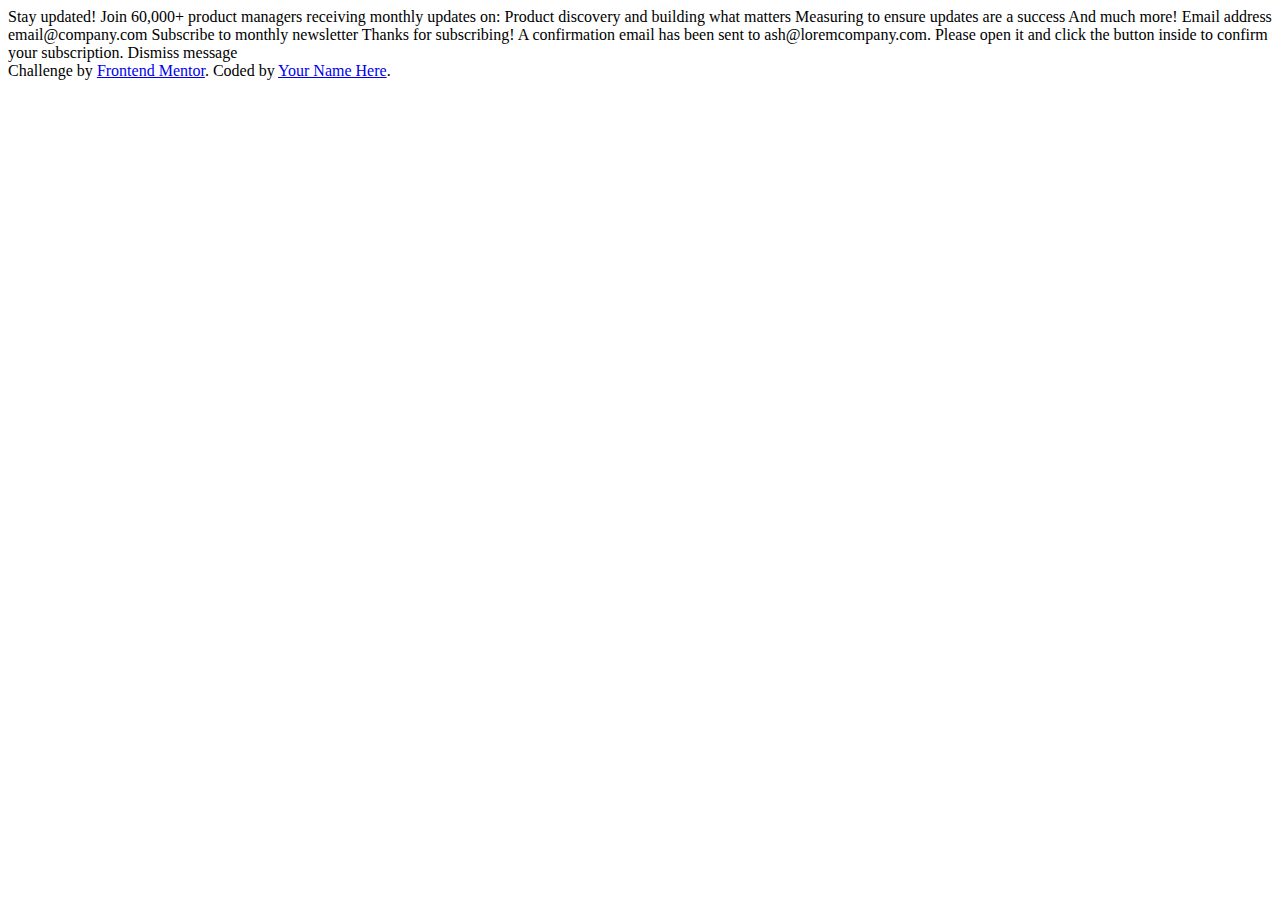
==== newsletter-sign-up-with-success-message-main/index.html @ 60c17e5e "newsletter-1" ====
<!DOCTYPE html>
<html lang="en">
  <head>
    <meta charset="UTF-8" />
    <meta name="viewport" content="width=device-width, initial-scale=1.0" />
    <!-- displays site properly based on user's device -->

    <link
      rel="icon"
      type="image/png"
      sizes="32x32"
      href="./assets/images/favicon-32x32.png"
    />

    <title>
      Frontend Mentor | Newsletter sign-up form with success message
    </title>

    <!-- Feel free to remove these styles or customise in your own stylesheet 👍 -->
    <style src="style.css"></style>
    <script src="script.js"></script>
  </head>
  <body>
    <!-- Sign-up form start -->

    Stay updated! Join 60,000+ product managers receiving monthly updates on:
    Product discovery and building what matters Measuring to ensure updates are
    a success And much more! Email address email@company.com Subscribe to
    monthly newsletter

    <!-- Sign-up form end -->

    <!-- Success message start -->

    Thanks for subscribing! A confirmation email has been sent to
    ash@loremcompany.com. Please open it and click the button inside to confirm
    your subscription. Dismiss message

    <!-- Success message end -->

    <div class="attribution">
      Challenge by
      <a href="https://www.frontendmentor.io?ref=challenge" target="_blank"
        >Frontend Mentor</a
      >. Coded by <a href="#">Your Name Here</a>.
    </div>
  </body>
</html>
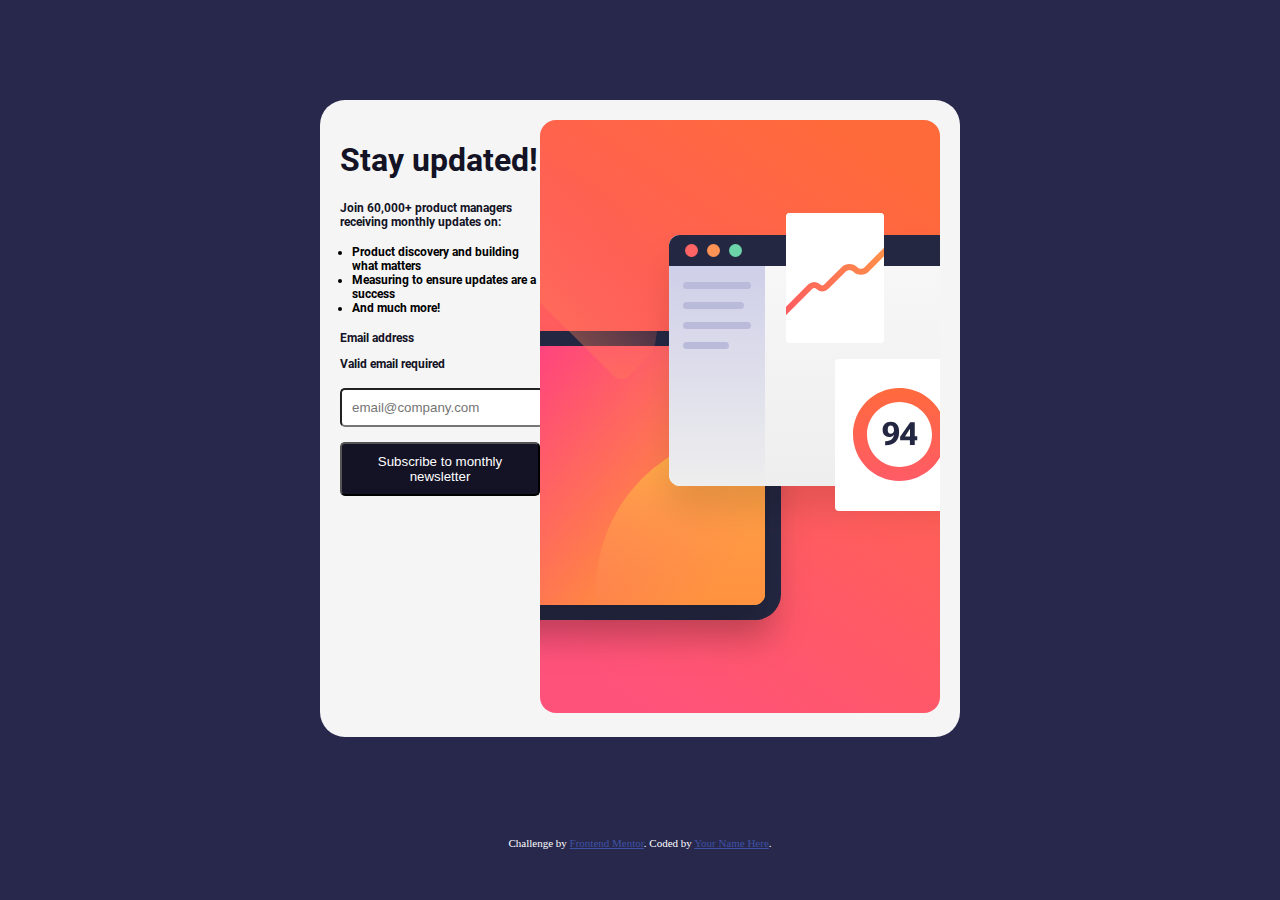
==== commit df6f26b3: "accordion" ====
--- a/newsletter-sign-up-with-success-message-main/index.html
+++ b/newsletter-sign-up-with-success-message-main/index.html
@@ -17,26 +17,74 @@
     </title>
 
     <!-- Feel free to remove these styles or customise in your own stylesheet 👍 -->
-    <style src="style.css"></style>
-    <script src="script.js"></script>
+    <link rel="stylesheet" href="style.css" />
   </head>
   <body>
     <!-- Sign-up form start -->
 
-    Stay updated! Join 60,000+ product managers receiving monthly updates on:
-    Product discovery and building what matters Measuring to ensure updates are
-    a success And much more! Email address email@company.com Subscribe to
-    monthly newsletter
+    <div class="container">
+      <div class="left">
+        <div class="left-info">
+          <h1>Stay updated!</h1>
+          <p>Join 60,000+ product managers receiving monthly updates on:</p>
+          <ul>
+            <li>Product discovery and building what matters</li>
+            <li>Measuring to ensure updates are a success</li>
+            <li>And much more!</li>
+          </ul>
+        </div>
+        <form>
+          <div class="form-item">
+            <label class="email">
+              <p>Email address</p>
+              <p class="valid">Valid email required</p>
+            </label>
+
+            <input
+              type="email"
+              name="email"
+              class="email-input"
+              placeholder="email@company.com"
+            />
+          </div>
+          <div class="form-item">
+            <button id="submit-btn" type="submit">
+              Subscribe to monthly newsletter
+            </button>
+          </div>
+        </form>
+      </div>
+
+      <div class="right">
+        <picture>
+          <source
+            media="(max-width:768px)"
+            srcset="assets/images/illustration-sign-up-mobile.svg"
+            width="100%"
+          />
+          <img
+            src="./assets/images/illustration-sign-up-desktop.svg"
+            alt="desktop-signup"
+          />
+        </picture>
+      </div>
+
+      <!-- Success message start -->
+
+      <div class="confirm-message" id="confirm-message">
+        <img src="/assets/images/icon-success.svg" alt="icon-success" />
+        <h1>Thanks for subscribing!</h1>
+        <p>
+          A confirmation email has been sent to
+          <span id="user-email">@loremcompany.com</span>. Please open it and
+          click the button inside to confirm your subscription.
+        </p>
+        <button id="dismiss-btn" type="submit">Dismiss message</button>
+      </div>
+      <!-- Success message end -->
+    </div>
 
     <!-- Sign-up form end -->
-
-    <!-- Success message start -->
-
-    Thanks for subscribing! A confirmation email has been sent to
-    ash@loremcompany.com. Please open it and click the button inside to confirm
-    your subscription. Dismiss message
-
-    <!-- Success message end -->
 
     <div class="attribution">
       Challenge by
@@ -45,4 +93,5 @@
       >. Coded by <a href="#">Your Name Here</a>.
     </div>
   </body>
+  <script src="script.js"></script>
 </html>
--- a/newsletter-sign-up-with-success-message-main/style.css
+++ b/newsletter-sign-up-with-success-message-main/style.css
@@ -0,0 +1,112 @@
+.attribution {
+  color: white;
+  font-size: 11px;
+  text-align: center;
+}
+.attribution a {
+  color: hsl(228, 45%, 44%);
+}
+
+@font-face {
+  font-family: Roboto-Bold;
+  src: url(./assets/fonts/Roboto-Bold.ttf);
+}
+
+@font-face {
+  font-family: Roboto-Regular;
+  src: url(./assets/fonts/Roboto-Regular.ttf);
+}
+
+body {
+  background: rgb(40, 40, 77);
+}
+.container {
+  background: whitesmoke;
+  width: 600px;
+  height: auto;
+  display: flex;
+  margin: 100px auto;
+  padding: 20px;
+  border-radius: 25px;
+  font-family: Roboto-Regular;
+  /* justify-content: center; */
+  /* align-items: center; */
+}
+h1 {
+  font-family: Roboto-Bold;
+  color: rgb(19, 19, 37);
+}
+p {
+  color: rgb(19, 19, 37);
+  font-family: Roboto-Bold;
+  font-size: 12px;
+}
+
+ol {
+  color: rgb(19, 19, 37);
+}
+
+/* .container {
+  display: flex;
+  align-items: center;
+  justify-content: space-between;
+} */
+
+/* .image-contain {
+  max-width: 50%;
+  height: auto;
+} */
+
+/* .form-container {
+  max-width: 45%;
+  display: flex;
+  flex-direction: column;
+  margin: 0px 40px 0px 20px;
+} */
+
+ul {
+  /* margin-block-start: 0; */
+  padding-inline-start: 12px;
+}
+li {
+  font-family: Roboto-Bold;
+  font-size: 12px;
+}
+label {
+  font-family: Roboto-Bold;
+  font-size: 10px;
+  color: rgb(19, 19, 37);
+  margin-bottom: 50px;
+}
+input {
+  margin: 5px 0px 15px;
+  width: 90%;
+  padding: 10px;
+  border-radius: 5px;
+}
+
+button {
+  background-color: rgb(19, 19, 37);
+  color: white;
+  padding: 10px;
+  width: 100%;
+  border-radius: 5px;
+}
+
+.confirm-message {
+  display: none;
+}
+.confirm-message.active {
+  display: block;
+}
+.container.success {
+  max-width: 500px;
+  margin: 0 auto;
+  background-color: white;
+  padding: 3.5rem;
+  border-radius: 1.5rem;
+  display: grid;
+  grid-template-columns: 1fr;
+  place-content: center;
+  margin-top: 50px;
+}
